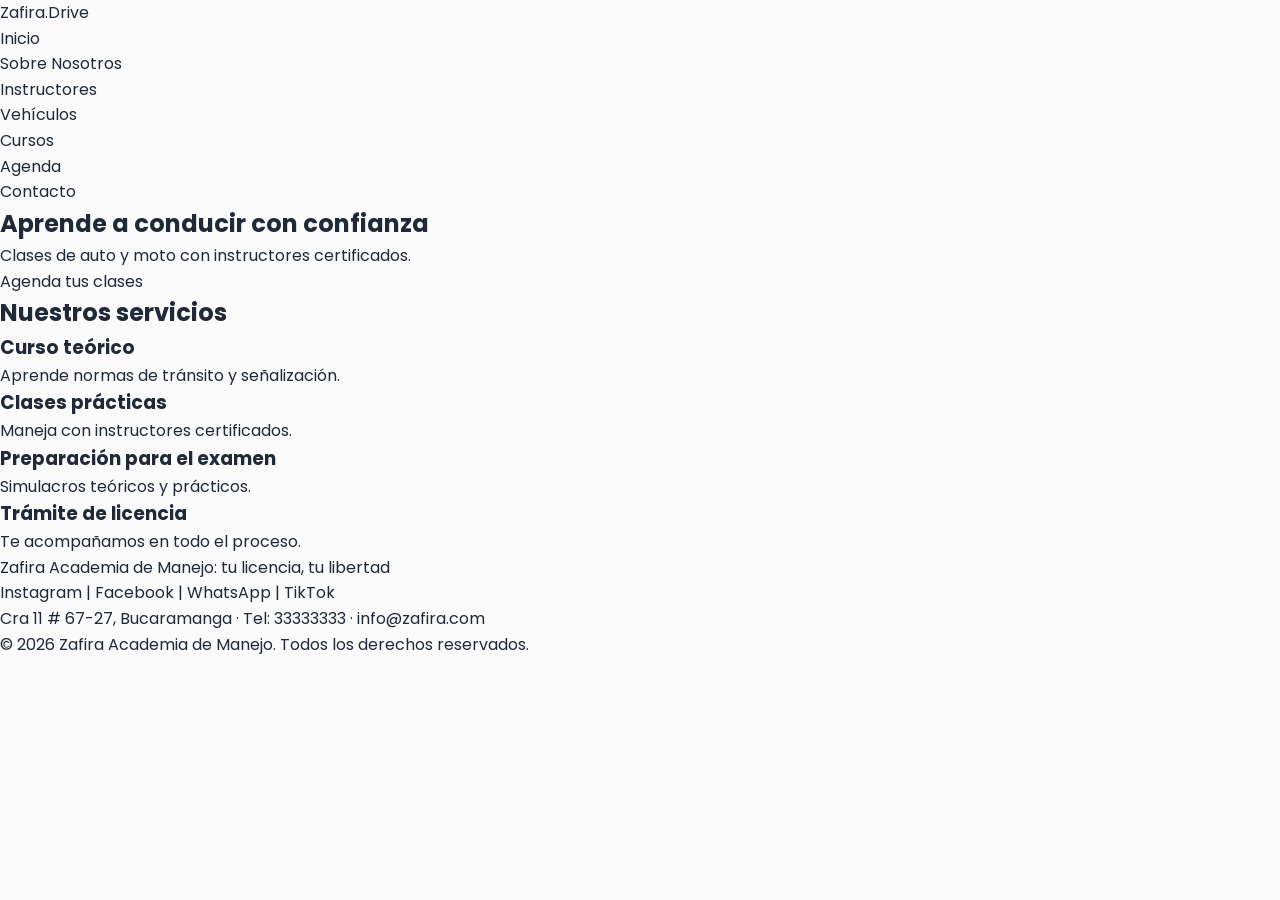
==== index.html @ 5c0f9a14 "feat: crea la pagina de inicio con hero y servicios" ====
<!DOCTYPE html>
<html lang="es">
<head>
    <meta charset="UTF-8">
    <meta name="viewport" content="width=device-width, initial-scale=1.0">
    <title>Zafira Academia de Manejo</title>
    <link rel="preconnect" href="https://fonts.googleapis.com">
    <link rel="preconnect" href="https://fonts.gstatic.com" crossorigin>
    <link href="https://fonts.googleapis.com/css2?family=Poppins:wght@400;600;700&display=swap" rel="stylesheet">
    <link rel="stylesheet" href="css/reset.css">
    <link rel="stylesheet" href="css/variables.css">
    <link rel="stylesheet" href="css/layout.css">
    <link rel="stylesheet" href="css/styles.css">
</head>
<body>
    <header>
        <div class="logo">
            <span>Zafira.Drive</span>
        </div>
        <nav aria-label="Navegación principal">
            <ul>
                <li><a href="index.html" aria-current="page">Inicio</a></li>
                <li><a href="sobre.html">Sobre Nosotros</a></li>
                <li><a href="instructores.html">Instructores</a></li>
                <li><a href="vehiculos.html">Vehículos</a></li>
                <li><a href="cursos.html">Cursos</a></li>
                <li><a href="agenda.html">Agenda</a></li>
                <li><a href="contacto.html">Contacto</a></li>
            </ul>
        </nav>
    </header>
    <main>
        <section class="hero">
            <h1>Aprende a conducir con confianza</h1>
            <p>Clases de auto y moto con instructores certificados.</p>
            <a class="btn" href="agenda.html">Agenda tus clases</a>
        </section>
        <section class="servicios">
            <h2>Nuestros servicios</h2>
            <article>
                <h3>Curso teórico</h3>
                <p>Aprende normas de tránsito y señalización.</p>
            </article>
            <article>
                <h3>Clases prácticas</h3>
                <p>Maneja con instructores certificados.</p>
            </article>
            <article>
                <h3>Preparación para el examen</h3>
                <p>Simulacros teóricos y prácticos.</p>
            </article>
            <article>
                <h3>Trámite de licencia</h3>
                <p>Te acompañamos en todo el proceso.</p>
            </article>
        </section>
    </main>
    <footer>
        <p>Zafira Academia de Manejo: tu licencia, tu libertad</p>
        <p>Instagram | Facebook | WhatsApp | TikTok</p>
        <p>Cra 11 # 67-27, Bucaramanga · Tel: 33333333 · info@zafira.com</p>
        <p>© 2026 Zafira Academia de Manejo. Todos los derechos reservados.</p>
    </footer>
</body>
</html>
---- css/variables.css ----
:root{
    --primary: #0d47a1; /*marca*/
    --secondary: #ffb703; /*botones y detalles*/
    --accent: #06d6a0; /*acentos*/
    --text: #1f2937; /*texto*/
    --bg: #fafafa; /*fondo*/
    --white: #ffffff;
    
    --space: 16px; /*espacio base*/
    --radius: 10px; /*esquinas redondas*/
    --shadow: 0 4px 12px rgba(0,0,0,0.1); /*sombrea suave*/

    --font: 'Poppins', sans-serif;
}
---- css/styles.css ----
body{
    font-family: var(--font);
    color: var(--text);
    background-color: var(--bg);
    line-height: 1.6;
}
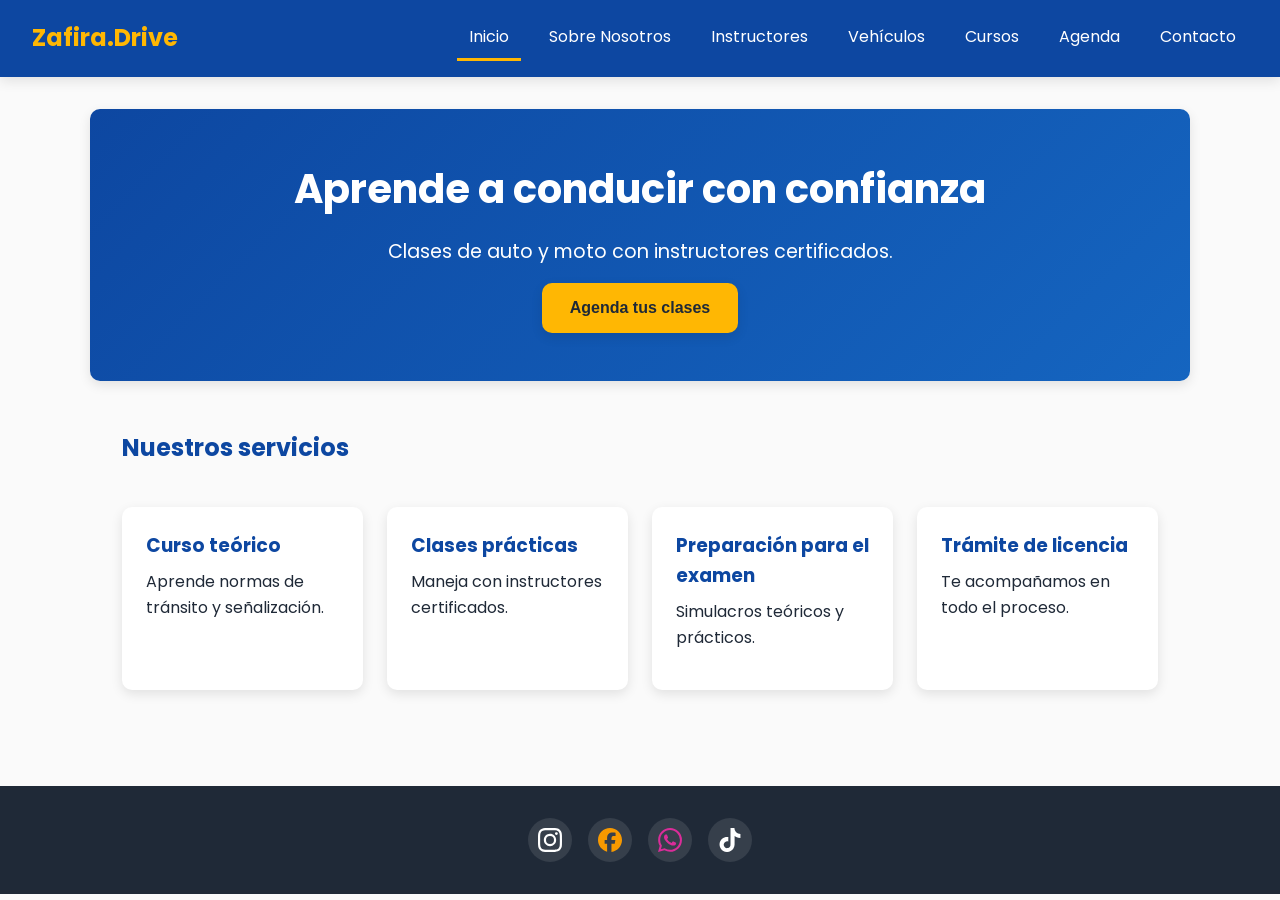
==== commit 9b1bc93e: "agrega iconos svg de redes sociales y layout de contacto" ====
--- a/index.html
+++ b/index.html
@@ -56,10 +56,28 @@
         </section>
     </main>
     <footer>
-        <p>Zafira Academia de Manejo: tu licencia, tu libertad</p>
-        <p>Instagram | Facebook | WhatsApp | TikTok</p>
-        <p>Cra 11 # 67-27, Bucaramanga · Tel: 33333333 · info@zafira.com</p>
-        <p>© 2026 Zafira Academia de Manejo. Todos los derechos reservados.</p>
+        <ul class="redes">
+            <li>
+                <a href="https://www.instagram.com/" aria-label="Instagram de Zafira Academia de Manejo">
+                    <img src="assets/icons/instagram.svg" alt="" width="24" height="24">
+                </a>
+           </li>
+           <li>
+                <a href="https://www.facebook.com/" aria-label="Facebook de Zafira Academia de Manejo">
+                    <img src="assets/icons/facebook.svg" alt="" width="24" height="24">
+                </a>
+            </li>
+            <li>
+                <a href="https://wa.me/" aria-label="WhatsApp de Zafira Academia de Manejo">
+                    <img src="assets/icons/whatsapp.svg" alt="" width="24" height="24">
+                </a>
+            </li>
+            <li>
+                <a href="https://www.tiktok.com/" aria-label="TikTok de Zafira Academia de Manejo">
+                    <img src="assets/icons/tiktok.svg" alt="" width="24" height="24">
+                </a>
+            </li>
+        </ul>
     </footer>
 </body>
 </html>
--- a/css/layout.css
+++ b/css/layout.css
@@ -0,0 +1,87 @@
+header{
+    display: flex;
+    justify-content: space-between;
+    align-items: center;
+    flex-wrap: wrap;
+    gap: var(--space);
+    padding: var(--space) calc(var(--space)*2);
+    background-color: var(--primary);
+    box-shadow: var(--shadow);
+}
+.logo span{
+    font-size: 1.5rem;
+    font-weight: 700;
+    color: var(--secondary);
+}
+header nav ul{
+    display: flex;
+    flex-wrap: wrap;
+    gap: var(--space);
+}
+header nav a{
+    display: block;
+    padding: 8px 12px;
+    color: var(--white);
+    border-radius: var(--radius);
+    transition: background-color 0.3s, color 0.3s;
+}
+header nav a:hover,
+header nav a:focus-visible{
+    background-color: var(--secondary);
+    color: var(--text);
+}
+header nav a[aria-current="page"]{
+    border-bottom: 3px solid var(--secondary);
+    border-radius: var(--radius) var(--radius) 0 0;
+}
+main section{
+    max-width: 1100px;
+    margin: 0 auto;
+    padding: calc(var(--space)*3)calc(var(--space)*2);
+}
+main h1,
+main h2{
+    color: var(--primary);
+    margin-bottom: var(--space);
+}
+main p{
+    margin-bottom: var(--space);
+}
+footer{
+    display: flex;
+    flex-direction: column;
+    align-items: center;
+    gap: 8px;
+    margin-top: calc(var(--space)*3);
+    padding: calc(var(--space)*2);
+    background-color: var(--text);
+    color: var(--white);
+    text-align: center;
+    font-size: 0.9rem;
+}
+.redes{
+    display: flex;
+    gap: var(--space);
+}
+.redes a{
+    display: flex;
+    align-items: center;
+    justify-content: center;
+    width: 44px;
+    height: 44px;
+    border-radius: 50%;
+    background-color: rgba(255, 255, 255, 0.1);
+    transition: background-color 0.3s, transform 0.3s;
+}
+.redes img{
+    filter: invert(1);
+}
+.redes a:hover,
+.redes a:focus-visible{
+    background-color: var(--secondary);
+    transform: translateY(-3px);
+}
+.redes a:hover img,
+.redes a:focus-visible img{
+    filter: none;
+}
--- a/css/styles.css
+++ b/css/styles.css
@@ -4,3 +4,229 @@
     background-color: var(--bg);
     line-height: 1.6;
 }
+.btn{
+    display: inline-block;
+    padding: 12px 28px;
+    background-color: var(--secondary);
+    color: var(--text);
+    font-weight: 600; 
+    border-radius: var(--radius);
+    box-shadow: var(--shadow);
+    transition: transform 0.3s, box-shadow 0.3;
+}
+.btn:hover,
+.btn:focus-visible{
+    transform: translateY(-3px);
+    box-shadow: 0 8px 18px rgba(0,0,0,0.2);
+}
+.btn:active{
+    transform: translateY(0);
+}
+.hero{
+    margin-top: calc(var(--space) * 2);
+    text-align: center;
+    background: linear-gradient(135deg, var(--primary), #1565C0);
+    border-radius: var(--radius);
+    box-shadow: var(--shadow);
+}
+.hero h1{
+    font-size: 2.5rem;
+    color: var(--white);
+}
+.hero p {
+    font-size: 1.2rem;
+    color: var(--white);
+}
+.servicios,
+.nosotros,
+.testimonios,
+.instructores,
+.cursos,
+.galeria{
+    display: grid;
+    grid-template-columns: repeat(auto-fit, minmax(240px, 1fr));
+    gap: calc(var(--space) * 1.5);
+}
+.servicios > :not(article),
+.nosotros > :not(article),
+.testimonios > :not(article),
+.instructores > :not(article),
+.cursos > :not(article) {
+    grid-column: 1 / -1;
+}
+.galeria{
+    max-width: 1100px;
+    margin: 0 auto;
+    padding: 0 calc(var(--space) * 2);
+}
+article{
+    background-color: var(--white);
+    border-radius: var(--radius);
+    box-shadow: var(--shadow);
+    padding: calc(var(--space) * 1.5);
+    transition: transform 0.3s, box-shadow 0.3s;
+}
+article:hover {
+    transform: translateY(-6px);
+    box-shadow: 0 10px 24px rgba(0, 0, 0, 0.15);
+}
+article h2,
+article h3 {
+    color: var(--primary);
+    margin-bottom: 8px;
+}
+article img {
+    width: 100%;
+    height: 200px;
+    object-fit: cover;                  
+    border-radius: var(--radius);
+    margin-bottom: var(--space);
+}
+article strong {
+    color: var(--primary);
+}
+.filtros ul {
+    display: flex;
+    flex-wrap: wrap;
+    gap: 12px;
+    margin-bottom: calc(var(--space) * 2);
+}
+.filtros a {
+    display: block;
+    padding: 8px 20px;
+    border: 2px solid var(--primary);
+    border-radius: 999px;               
+    font-weight: 600;
+    transition: background-color 0.3s, color 0.3s;
+}
+.filtros a:hover,
+.filtros a:focus-visible{
+    background-color: var(--primary);
+    color: var(--white);
+}
+.tabla-scroll{
+    overflow-x: auto;
+    border-radius: var(--radius);
+    box-shadow: var(--shadow);
+}
+table{
+    width: 100%;
+    min-width: 600px;                   
+    border-collapse: collapse;          
+    background-color: var(--white);
+}
+caption{
+    padding: var(--space);
+    font-weight: 600;
+    font-size: 1.1rem;
+    text-align: left;
+    color: var(--primary);
+}
+th,
+td{
+    padding: 12px 16px;
+    border: 1px solid #D1D5DB;          
+    text-align: center;
+}
+thead th{
+    background-color: var(--primary);
+    color: var(--white);
+}
+tbody th{
+    text-align: left;
+    background-color: #EEF2F7;
+}
+tbody tr:nth-child(even) td {
+    background-color: #F4F6F8;
+}
+tbody tr{
+    transition: background-color 0.3s;
+}
+tbody tr:hover td {
+    background-color: #FFF3CD;          
+}
+.agenda form{
+    display: grid;
+    grid-template-columns: repeat(auto-fit, minmax(260px, 1fr));
+    gap: calc(var(--space) * 1.5);
+    padding: calc(var(--space) * 2);
+    background-color: var(--white);
+    border-radius: var(--radius);
+    box-shadow: var(--shadow);
+}
+.campo{
+    display: flex;
+    flex-direction: column;
+    gap: 6px;
+}
+.campo-completo{
+    grid-column: 1 / -1;
+}
+label{
+    font-weight: 600;
+}
+input[type="text"],
+input[type="email"],
+input[type="tel"],
+input[type="date"],
+select,
+textarea{
+    width: 100%;
+    padding: 10px 12px;
+    font-family: inherit;
+    font-size: 1rem;
+    color: var(--text);
+    background-color: var(--bg);
+    border: 2px solid #D1D5DB;
+    border-radius: var(--radius);
+    transition: border-color 0.3s, box-shadow 0.3s;
+}
+textarea{
+    resize: vertical; 
+}
+input:focus,
+select:focus,
+textarea:focus {
+    outline: none;
+    border-color: var(--primary);
+    box-shadow: 0 0 0 3px rgba(13, 71, 161, 0.25);
+}
+.campo-check{
+    flex-direction: row;
+    align-items: center;
+    gap: 10px;
+}
+.campo-check input{
+    width: 20px;
+    height: 20px;
+    accent-color: var(--primary);  
+}
+.campo-check label{
+    font-weight: 400;
+}
+.contacto-columnas{
+    display: flex;
+    flex-wrap: wrap;                
+    gap: calc(var(--space) * 2);
+    margin-top: calc(var(--space) * 2);
+}
+.info-contacto,
+.mapa{
+    flex: 1 1 300px;
+}
+.info-contacto{
+    padding: calc(var(--space) * 2);
+    background-color: var(--white);
+    border-radius: var(--radius);
+    box-shadow: var(--shadow);
+}
+address{
+    font-style: normal;
+}
+.mapa iframe {
+    width: 100%;
+    height: 350px;
+    border: 0;
+    border-radius: var(--radius);
+    box-shadow: var(--shadow);
+}
